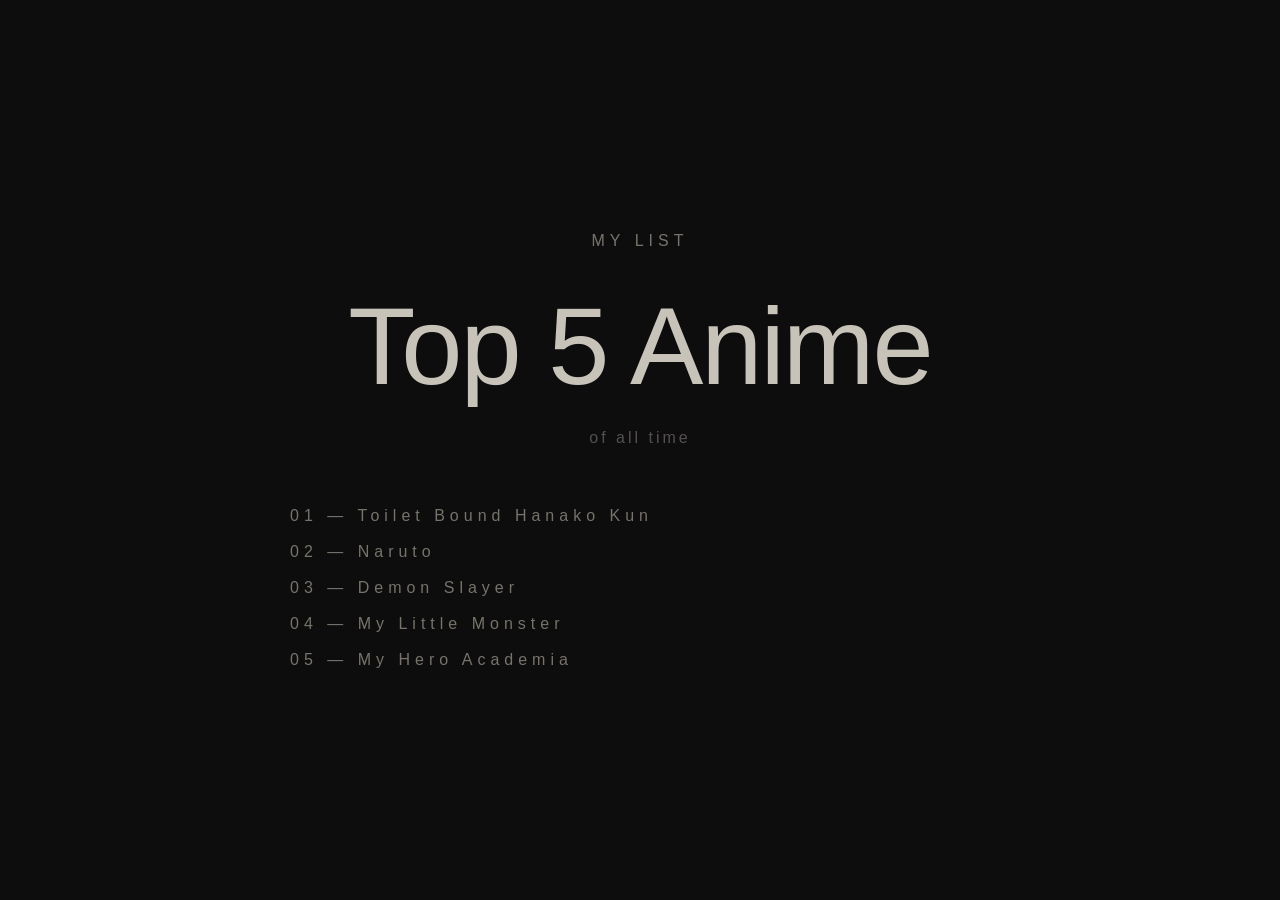
==== home.html @ 2b454908 "Opted to go for a simple website than making it visual novel themed" ====
<!DOCTYPE html>
<html lang="en">
    <head>
        <meta charset="UTF-8">
        <meta name="viewport" content="width=device-width, initial-scale=1.0">
        <title>Top 5 Anime</title>
        <link rel="stylesheet" href="style.css">
    </head>
    <body>
        <main class="intro">
            <p class="small-text">MY LIST</p>
            <h1>Top 5 Anime</h1>
            <p class="subtext">of all time</p>

            <div style="margin-top: 60px; text-align: left; width: 100%;">
                <p class="small-text" style="margin-bottom: 18px;">01 — Toilet Bound Hanako Kun</p>
                <p class="small-text" style="margin-bottom: 18px;">02 — Naruto</p>
                <p class="small-text" style="margin-bottom: 18px;">03 — Demon Slayer</p>
                <p class="small-text" style="margin-bottom: 18px;">04 — My Little Monster</p>
                <p class="small-text" style="margin-bottom: 0;">05 — My Hero Academia</p>
            </div>
        </main>
    </body>
</html>
---- style.css ----
@font-face {
    font-family: "AttendanceFont";
    src: url("augiepixel.ttf") format("truetype");
}

* {
    margin: 0;
    padding: 0;
    box-sizing: border-box;
}

body {
    min-height: 100vh;
    background: #0D0D0D;
    color: #c8c3b8;
    font-family: "AttendanceFont", sans-serif;
    display: flex;
    align-items: center;
    justify-content: center;
}

.enter-button {
    opacity: 0;
    transition: 1s;
}

.intro {
    text-align: center;
    width: 90%;
    max-width: 700px;
}

.small-text {
    font-size: 16px;
    letter-spacing: 5px;
    margin-bottom: 32px;
    color: #77736b;
}

h1 {
    font-size: clamp(60px, 10vw, 110px);
    font-weight: normal;
    letter-spacing: -2px;
}

.subtext {
    margin-top: 20px;
    font-size: 16px;
    color: #555050;
    letter-spacing: 3px;
}

.enter-button {
    display: inline-block;
    margin-top: 50px;
    padding: 14px 40px;
    border: 1px solid #444;
    background: transparent;
    color: #c8c3b8;
    text-decoration: none;
    font-family: inherit;
    font-size: 15px;
    letter-spacing: 3px;
    opacity: 0;
    transition: opacity 1s ease, background 0.2s ease, color 0.2s ease;
}

.enter-button:hover {
    background: #c8c3b8;
    color: #0d0d0d;
}
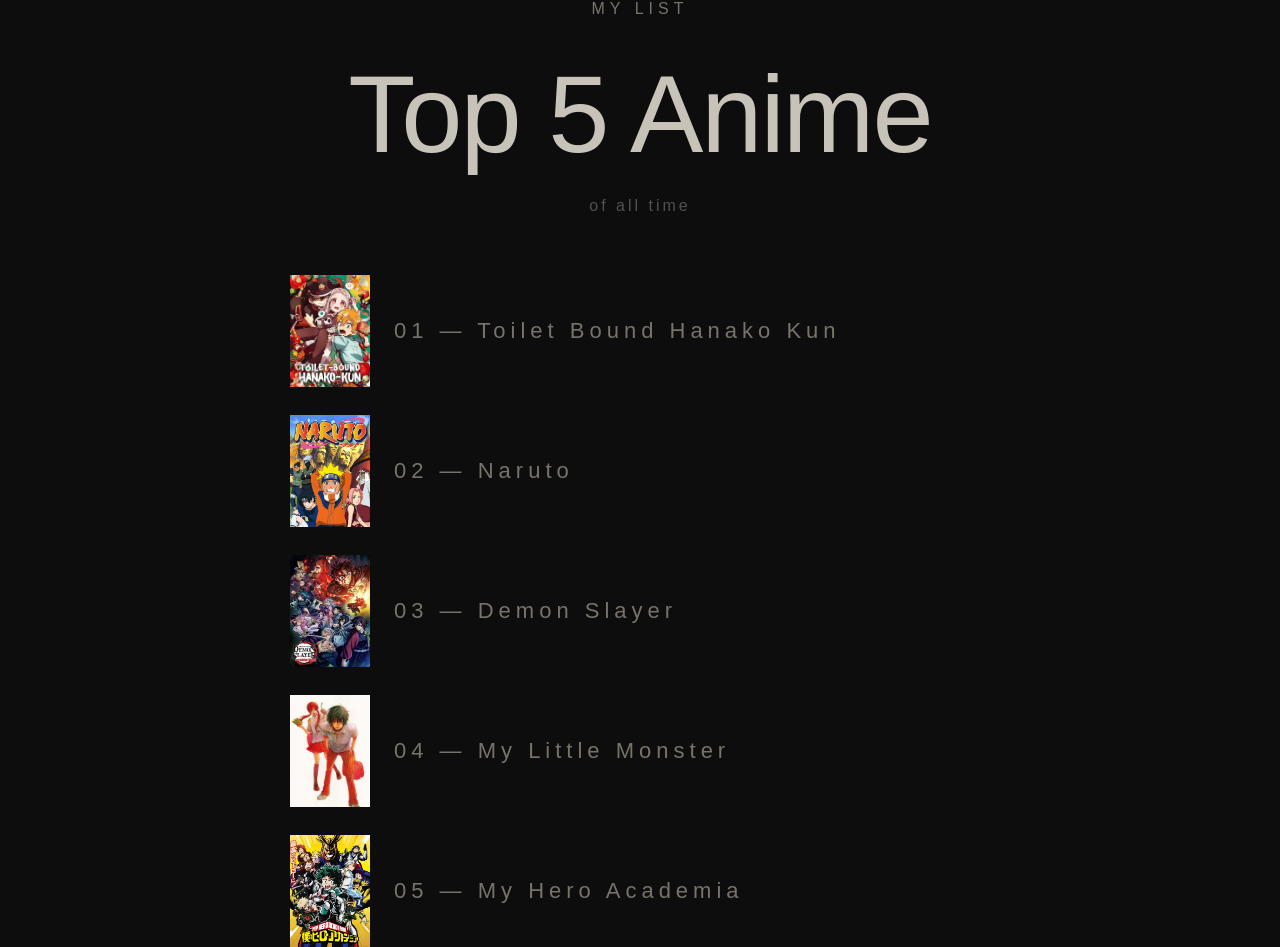
==== commit 61dcff79: "Added the anime covers" ====
--- a/home.html
+++ b/home.html
@@ -12,12 +12,27 @@
             <h1>Top 5 Anime</h1>
             <p class="subtext">of all time</p>
 
-            <div style="margin-top: 60px; text-align: left; width: 100%;">
-                <p class="small-text" style="margin-bottom: 18px;">01 — Toilet Bound Hanako Kun</p>
-                <p class="small-text" style="margin-bottom: 18px;">02 — Naruto</p>
-                <p class="small-text" style="margin-bottom: 18px;">03 — Demon Slayer</p>
-                <p class="small-text" style="margin-bottom: 18px;">04 — My Little Monster</p>
-                <p class="small-text" style="margin-bottom: 0;">05 — My Hero Academia</p>
+            <div style="margin-top: 60px; width: 100%; display: flex; flex-direction: column; gap: 28px;">
+                <div style="display: flex; align-items: center; gap: 24px;">
+                    <img src="1.jpg" alt="01" style="width:80px;height:112px;object-fit:cover;">
+                    <p class="small-text" style="margin:0;font-size:22px;">01 — Toilet Bound Hanako Kun</p>
+                </div>
+                <div style="display: flex; align-items: center; gap: 24px;">
+                    <img src="2.jpg" alt="02" style="width:80px;height:112px;object-fit:cover;">
+                    <p class="small-text" style="margin:0;font-size:22px;">02 — Naruto</p>
+                </div>
+                <div style="display: flex; align-items: center; gap: 24px;">
+                    <img src="3.jpg" alt="03" style="width:80px;height:112px;object-fit:cover;">
+                    <p class="small-text" style="margin:0;font-size:22px;">03 — Demon Slayer</p>
+                </div>
+                <div style="display: flex; align-items: center; gap: 24px;">
+                    <img src="4.jpg" alt="04" style="width:80px;height:112px;object-fit:cover;">
+                    <p class="small-text" style="margin:0;font-size:22px;">04 — My Little Monster</p>
+                </div>
+                <div style="display: flex; align-items: center; gap: 24px;">
+                    <img src="5.jpg" alt="05" style="width:80px;height:112px;object-fit:cover;">
+                    <p class="small-text" style="margin:0;font-size:22px;">05 — My Hero Academia</p>
+                </div>
             </div>
         </main>
     </body>
